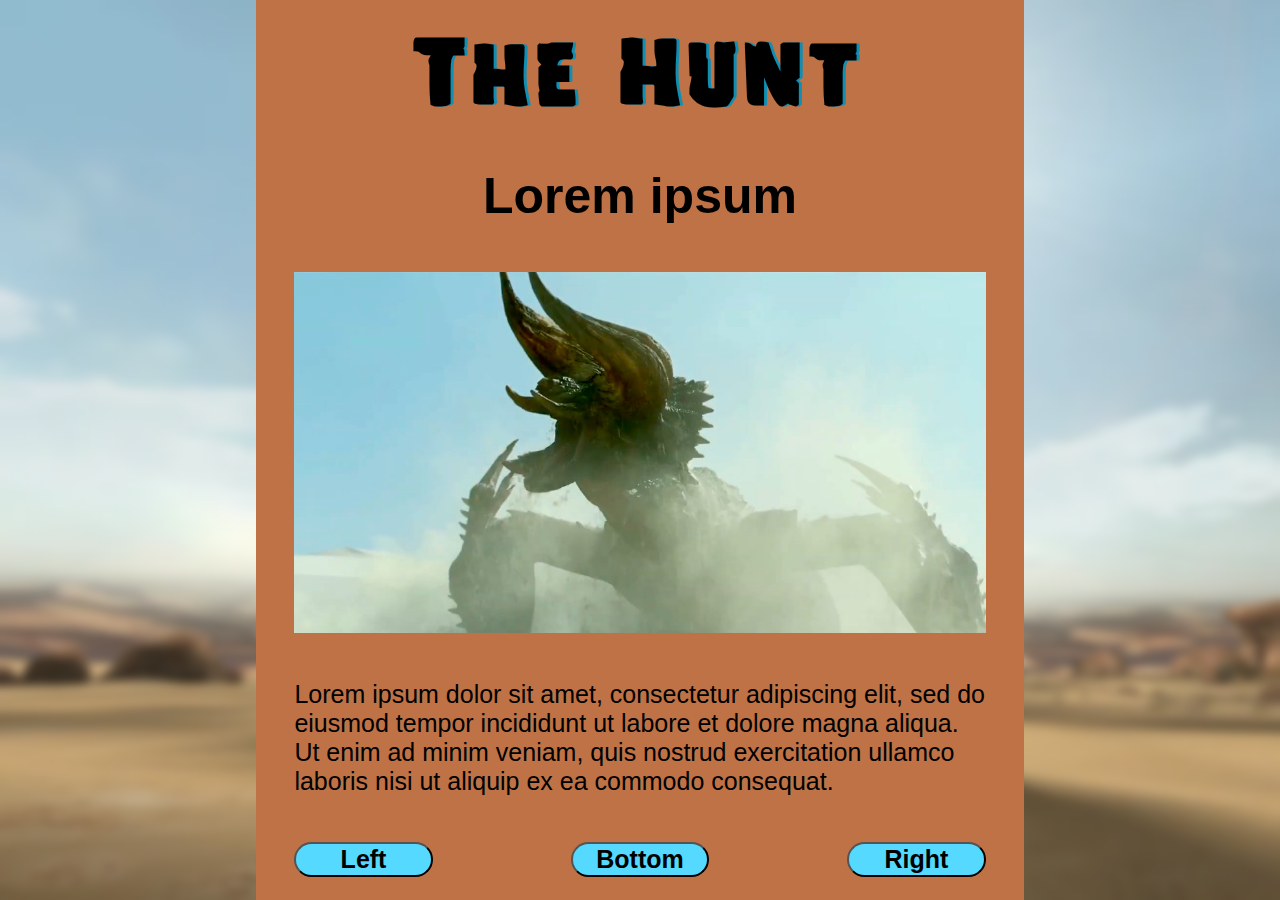
==== The-Hunt/index.html @ 43618a12 "Add files via upload" ====
<!DOCTYPE html>
<html lang="en">
<head>
    <meta charset="UTF-8">
    <meta name="viewport" content="width=device-width, initial-scale=1.0">
    <link rel="stylesheet" href="styles.css">
    <script src="script.js" defer></script>
    <title>Document</title>
</head>
<body>
    <div id="jeu">
        <h1>The Hunt</h1>
        <h2>Lorem ipsum</h2>
        <img id="image" src="./Assets/Images/Diablos.jpg" alt="Diablos">
        <p>Lorem ipsum dolor sit amet, consectetur adipiscing elit, sed do eiusmod tempor incididunt ut labore et dolore magna aliqua. Ut enim ad minim veniam, quis nostrud exercitation ullamco laboris nisi ut aliquip ex ea commodo consequat.</p>
        <div id="button">
            <button type="button">Left</button>
            <button type="button">Bottom</button>
            <button type="button">Right</button>
        </div>
    </div>
</body>
</html>
---- The-Hunt/styles.css ----
@font-face {
    font-family: "MonsterHunter";
    src: url(./Assets/fonts/monsterhunter.ttf) format("truetype");
}

:root {
    --textcolor: #000000;
    --brun-orange: #FFB165;
    --brun: #B26A23;
    --bleu-pale: #55D9FF;
    --bleu-fonce: #118EB2;
}

* {
    box-sizing: border-box;
    margin: 0;
    color: var(--textcolor);
}

body {
    display: flex;
    align-items: center;
    justify-content: center;
    min-height: 100vh;
    width: 100vw;
    background-image: url(./Assets/Images/QuestBG17.webp);
    background-repeat: no-repeat;
    background-size: cover;
    background-position: 0% 100%;
    backdrop-filter: blur(5px);
}

#jeu {
    display: flex;
    flex-direction: column;
    background-color: #BF7245;
    width: 60%;
    min-width: 400px;
    max-width: 900px;
    height: 900px;
    align-items: center;
    justify-content: space-around;
}

h1 {
    font-family: "MonsterHunter";
    font-size: 100px;
    letter-spacing: 10px;
    text-shadow: 3px 0px #118EB2;
}

h2 {
    font-size: 50px;
    font-family: Arial, Helvetica, sans-serif;
}

#image {
    width: 90%;
}

p {
    font-size: 25px;
    font-family: Arial, Helvetica, sans-serif;
    margin: 0 5% 0 5%;
    color: var(--textcolor);
}

#button {
    display: flex;
    align-items: center; 
    justify-content: space-between;
    width: 90%;
}

button {
    background-color: var(--bleu-pale);
    color: var(--textcolor);
    font-weight: bold;
    font-size: 25px;
    font-family: Arial, Helvetica, sans-serif;
    min-width: 100px;
    width: 20%;
    height: 35px;
    border-radius: 50px;
    transition-duration: 1s;
}

button:hover {
    background-color: var(--bleu-fonce);
    filter: drop-shadow(0px 0px 20px #55D9FF);

}
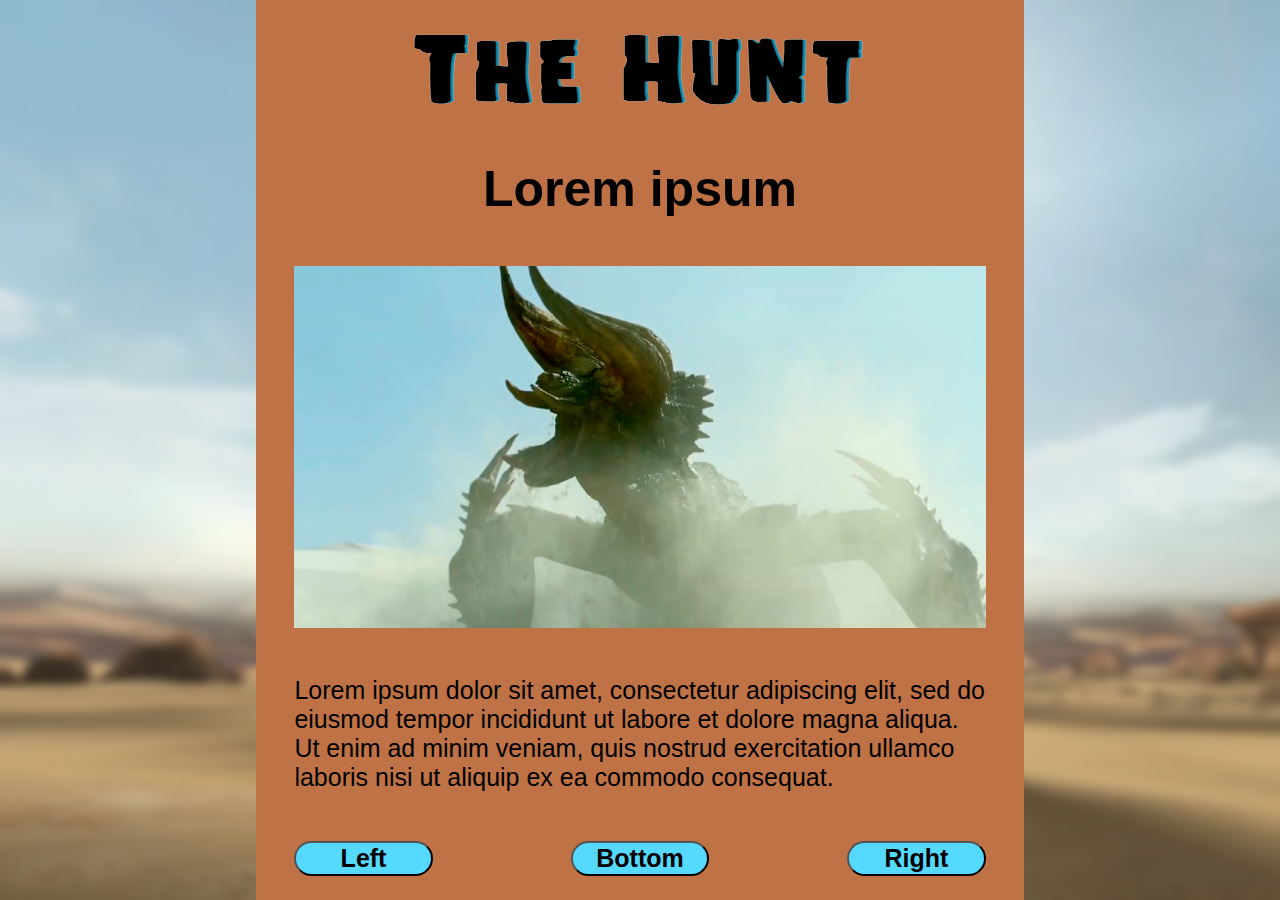
==== commit c5e446b3: "script change: object added" ====
--- a/The-Hunt/index.html
+++ b/The-Hunt/index.html
@@ -9,7 +9,7 @@
 </head>
 <body>
     <div id="jeu">
-        <h1>The Hunt</h1>
+        <img src="./Assets/Images/LOGO_no_background.png" alt="disablos">
         <h2>Lorem ipsum</h2>
         <img id="image" src="./Assets/Images/Diablos.jpg" alt="Diablos">
         <p>Lorem ipsum dolor sit amet, consectetur adipiscing elit, sed do eiusmod tempor incididunt ut labore et dolore magna aliqua. Ut enim ad minim veniam, quis nostrud exercitation ullamco laboris nisi ut aliquip ex ea commodo consequat.</p>
--- a/The-Hunt/styles.css
+++ b/The-Hunt/styles.css
@@ -5,8 +5,7 @@
 
 :root {
     --textcolor: #000000;
-    --brun-orange: #FFB165;
-    --brun: #B26A23;
+    --brun: #BF7245;
     --bleu-pale: #55D9FF;
     --bleu-fonce: #118EB2;
 }
@@ -33,7 +32,7 @@
 #jeu {
     display: flex;
     flex-direction: column;
-    background-color: #BF7245;
+    background-color: var(--brun);
     width: 60%;
     min-width: 400px;
     max-width: 900px;
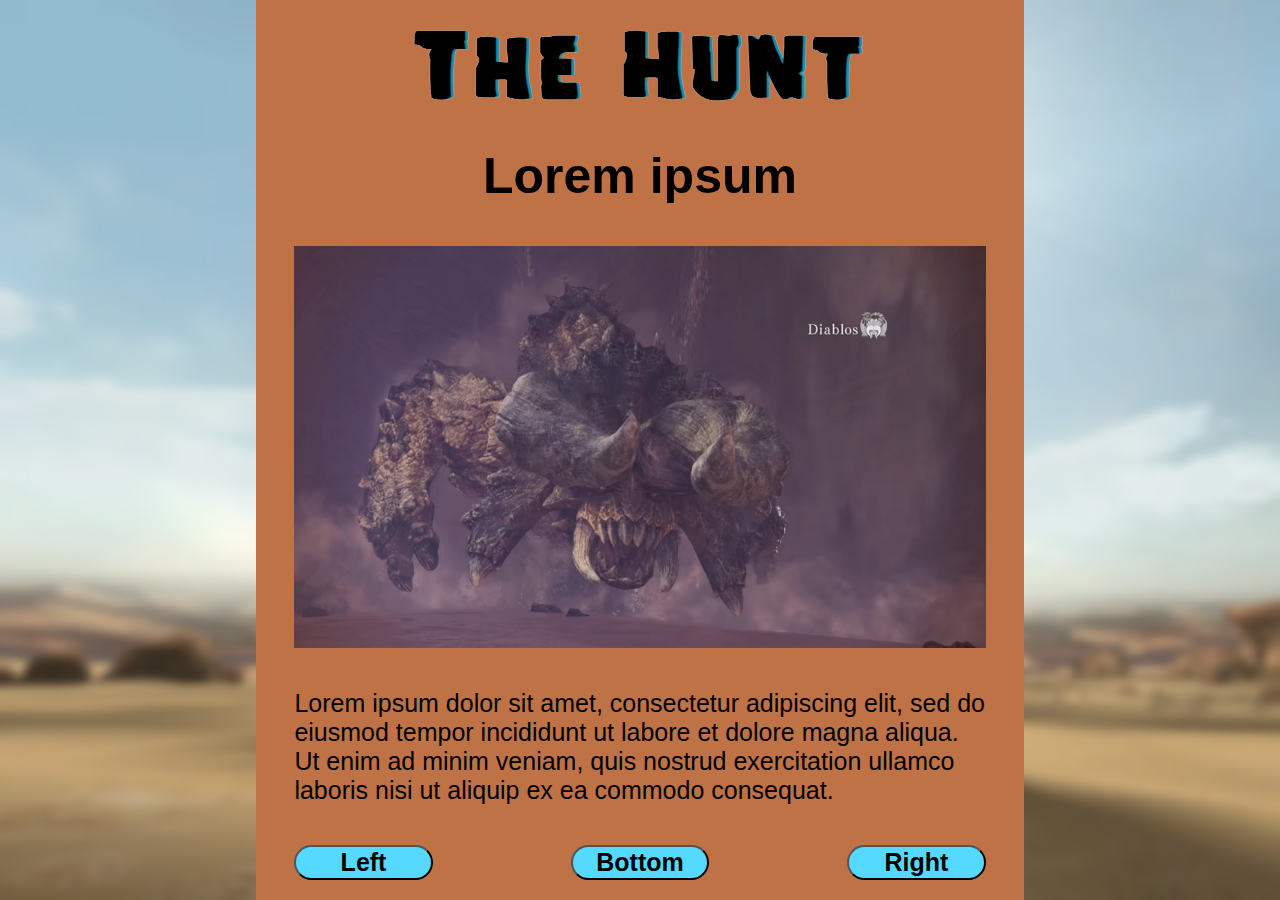
==== commit 836d7431: "lore completed" ====
--- a/The-Hunt/index.html
+++ b/The-Hunt/index.html
@@ -5,6 +5,7 @@
     <meta name="viewport" content="width=device-width, initial-scale=1.0">
     <link rel="stylesheet" href="styles.css">
     <script src="script.js" defer></script>
+    <link rel="shortcut icon" href="./Assets/Images/FavIcon_MH.png" type="image/x-icon">
     <title>Document</title>
 </head>
 <body>
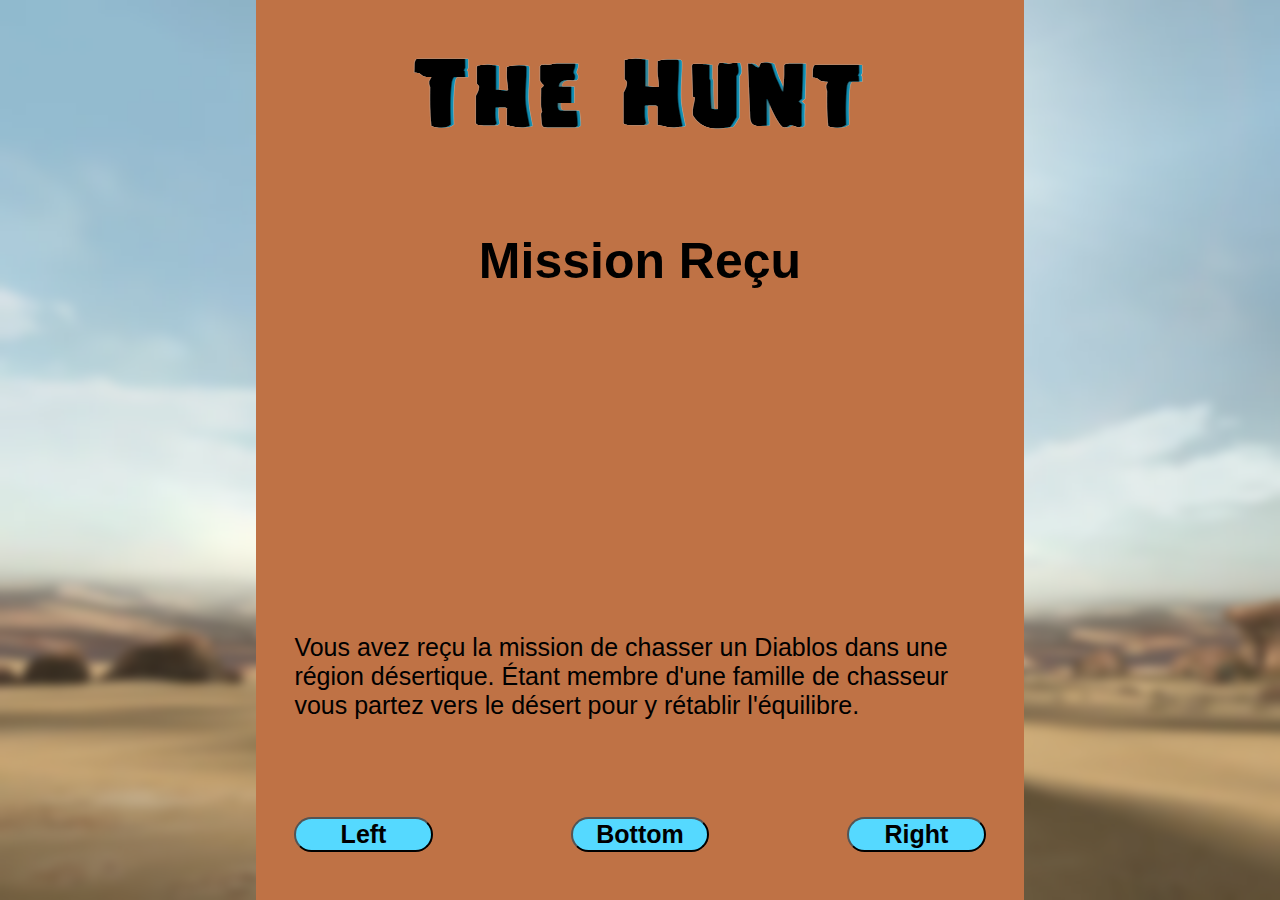
==== commit d713a1b1: "final start" ====
--- a/The-Hunt/index.html
+++ b/The-Hunt/index.html
@@ -11,8 +11,8 @@
 <body>
     <div id="jeu">
         <img src="./Assets/Images/LOGO_no_background.png" alt="disablos">
-        <h2>Lorem ipsum</h2>
-        <img id="image" src="./Assets/Images/Diablos.jpg" alt="Diablos">
+        <h1>Lorem ipsum</h1>
+        <video id="video" autoplay loop> <source src="" type="video/mp4"></video>
         <p>Lorem ipsum dolor sit amet, consectetur adipiscing elit, sed do eiusmod tempor incididunt ut labore et dolore magna aliqua. Ut enim ad minim veniam, quis nostrud exercitation ullamco laboris nisi ut aliquip ex ea commodo consequat.</p>
         <div id="button">
             <button type="button">Left</button>
--- a/The-Hunt/styles.css
+++ b/The-Hunt/styles.css
@@ -42,18 +42,11 @@
 }
 
 h1 {
-    font-family: "MonsterHunter";
-    font-size: 100px;
-    letter-spacing: 10px;
-    text-shadow: 3px 0px #118EB2;
-}
-
-h2 {
     font-size: 50px;
     font-family: Arial, Helvetica, sans-serif;
 }
 
-#image {
+#video {
     width: 90%;
 }
 
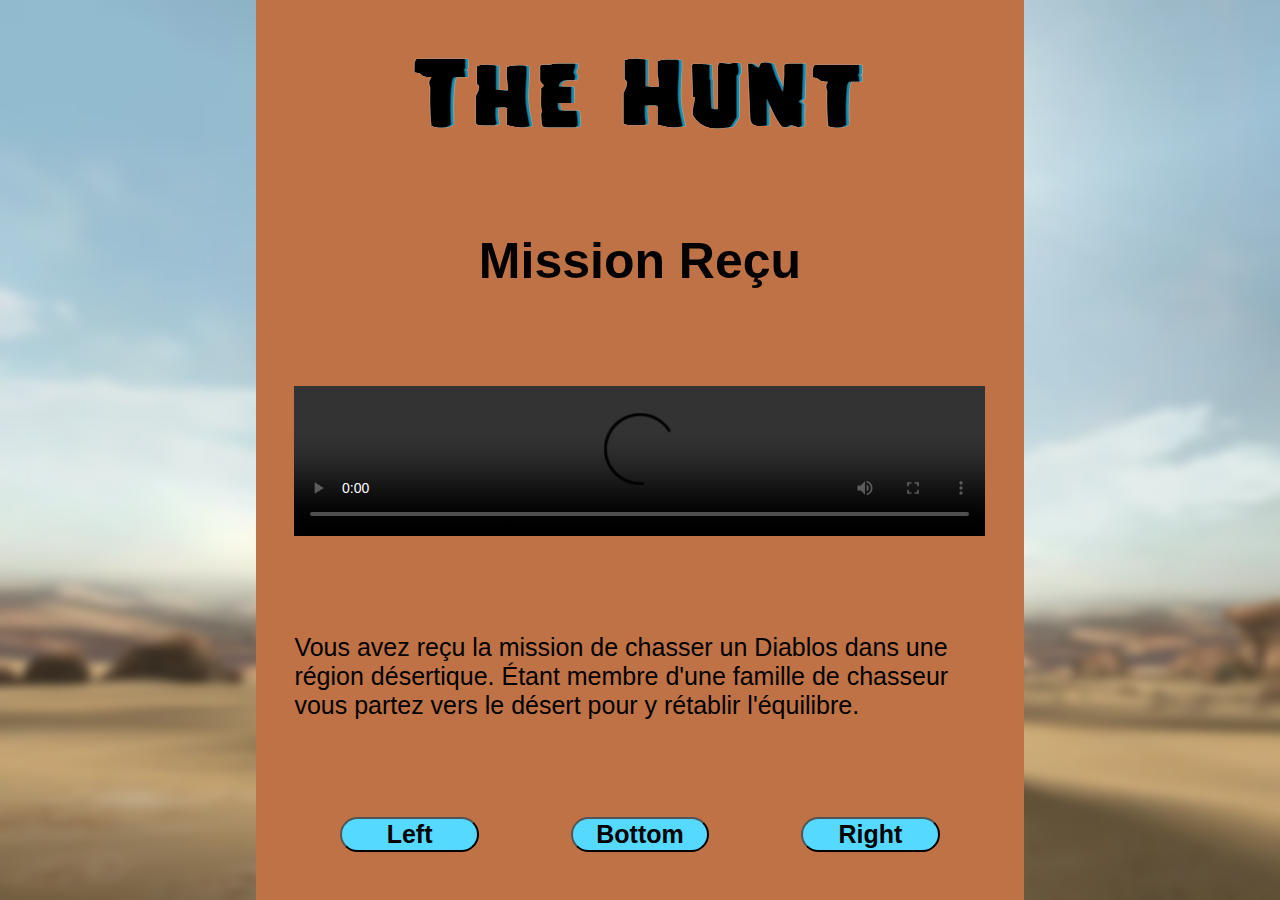
==== commit 31768224: "Update index.html" ====
--- a/The-Hunt/index.html
+++ b/The-Hunt/index.html
@@ -12,7 +12,7 @@
     <div id="jeu">
         <img src="./Assets/Images/LOGO_no_background.png" alt="disablos">
         <h1>Lorem ipsum</h1>
-        <video id="video" autoplay loop> <source src="" type="video/mp4"></video>
+        <video id="video" autoplay loop controls> <source src="" type="video/mp4"></video>
         <p>Lorem ipsum dolor sit amet, consectetur adipiscing elit, sed do eiusmod tempor incididunt ut labore et dolore magna aliqua. Ut enim ad minim veniam, quis nostrud exercitation ullamco laboris nisi ut aliquip ex ea commodo consequat.</p>
         <div id="button">
             <button type="button">Left</button>
@@ -21,4 +21,4 @@
         </div>
     </div>
 </body>
-</html>+</html>
--- a/The-Hunt/styles.css
+++ b/The-Hunt/styles.css
@@ -60,7 +60,7 @@
 #button {
     display: flex;
     align-items: center; 
-    justify-content: space-between;
+    justify-content: space-around;
     width: 90%;
 }
 
@@ -81,4 +81,4 @@
     background-color: var(--bleu-fonce);
     filter: drop-shadow(0px 0px 20px #55D9FF);
 
-}+}
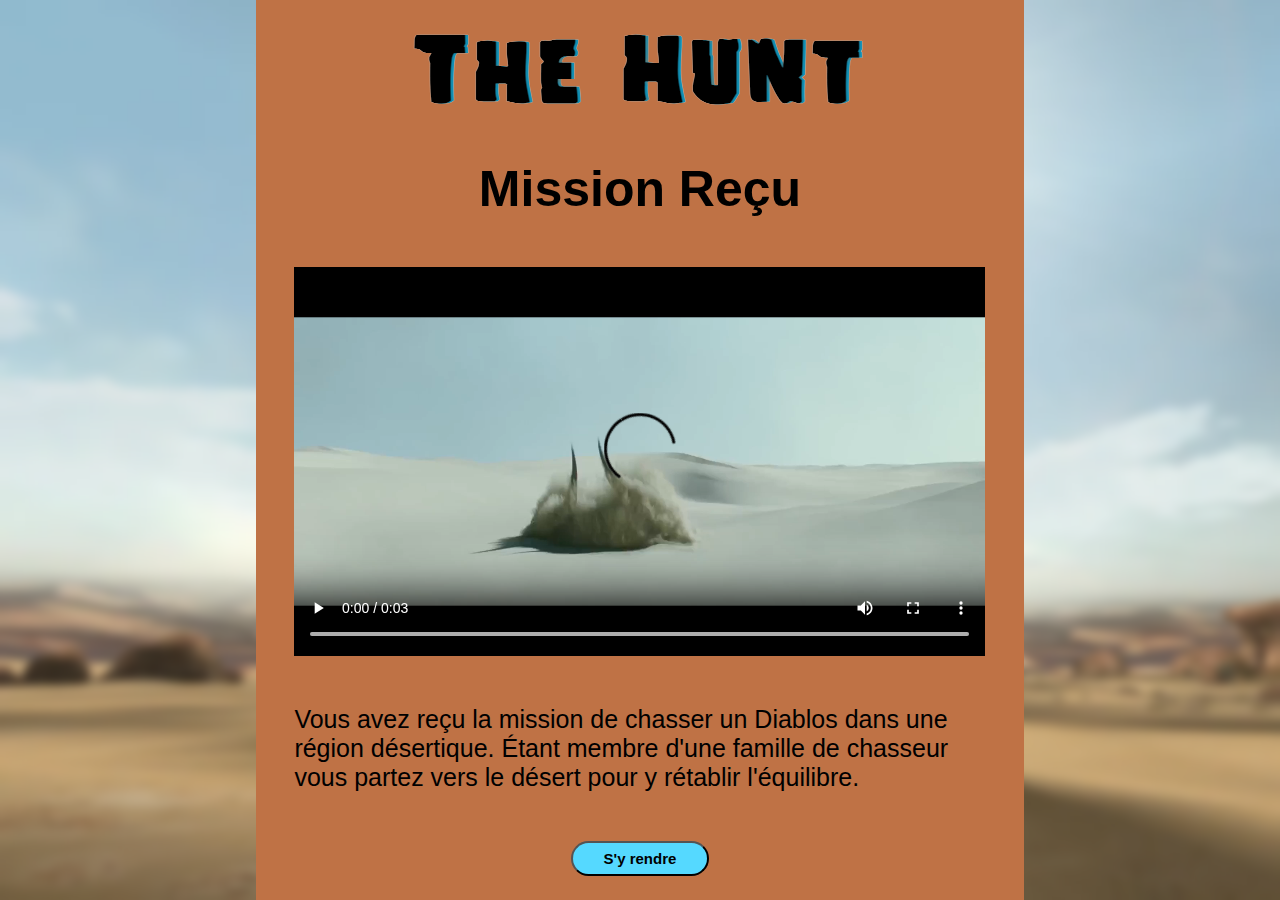
==== commit ebce91a5: "let the twist be" ====
--- a/The-Hunt/index.html
+++ b/The-Hunt/index.html
@@ -12,7 +12,8 @@
     <div id="jeu">
         <img src="./Assets/Images/LOGO_no_background.png" alt="disablos">
         <h1>Lorem ipsum</h1>
-        <video id="video" autoplay loop controls> <source src="" type="video/mp4"></video>
+        <video id="video" src="" autoplay loop controls></video>
+        <audio autoplay loop src="./Assets/music/Proof of a Hero.mp3"></audio>
         <p>Lorem ipsum dolor sit amet, consectetur adipiscing elit, sed do eiusmod tempor incididunt ut labore et dolore magna aliqua. Ut enim ad minim veniam, quis nostrud exercitation ullamco laboris nisi ut aliquip ex ea commodo consequat.</p>
         <div id="button">
             <button type="button">Left</button>
--- a/The-Hunt/styles.css
+++ b/The-Hunt/styles.css
@@ -68,7 +68,8 @@
     background-color: var(--bleu-pale);
     color: var(--textcolor);
     font-weight: bold;
-    font-size: 25px;
+    font-size: 15px;
+    line-height: 15px;
     font-family: Arial, Helvetica, sans-serif;
     min-width: 100px;
     width: 20%;
